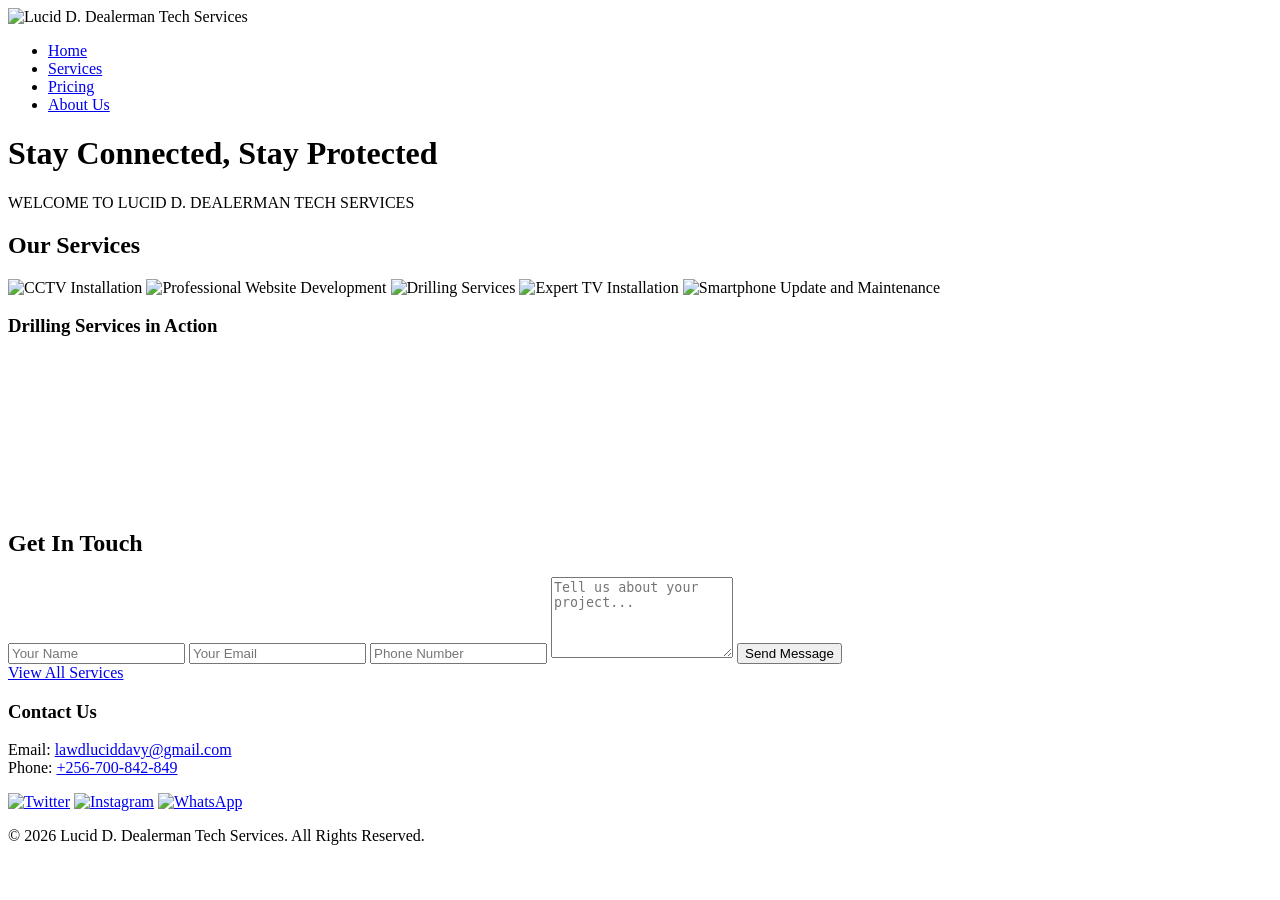
==== index.html @ 88fe86fe "Update index.html" ====
<!DOCTYPE html>
<html lang="en">
<head>
    <meta charset="UTF-8">
    <meta name="viewport" content="width=device-width, initial-scale=1.0">
    <meta name="description" content="Lucid D. Dealerman Tech Services - CCTV, Websites, Drilling, TV & Phone Services in Uganda">
    <meta name="keywords" content="CCTV Installation Uganda, Website Development, Borehole Drilling, TV Installation, Smartphone Repair">
    <meta name="google-site-verification" content="qnJae3ezpTUZFu1Rr0htZNA6gAJBdkSAFYzRtwFW008">
    <title>Lucid D. Dealerman Tech Services | Stay Connected, Stay Protected</title>
    <link rel="stylesheet" href="styles.css">
</head>
<body>
    <nav class="navbar">
        <img src="logo.png" alt="Lucid D. Dealerman Tech Services" class="logo">
        <ul class="nav-links">
            <li><a href="index.html">Home</a></li>
            <li><a href="services.html">Services</a></li>
            <li><a href="pricing.html">Pricing</a></li>
            <li><a href="about.html">About Us</a></li>
        </ul>
    </nav>

    <header class="header">
        <h1 class="slogan fade-in">Stay Connected, Stay Protected</h1>
        <div class="scrolling-text">WELCOME TO LUCID D. DEALERMAN TECH SERVICES</div>
    </header>

    <main>
        <section class="gallery">
            <h2 class="fade-in">Our Services</h2>
            <div class="gallery-container">
                <img src="cctv.jpg" alt="CCTV Installation" class="gallery-img" onclick="openImage('cctv.jpg')">
                <img src="webdv.jpg" alt="Professional Website Development" class="gallery-img" onclick="openImage('webdv.jpg')">
                <img src="drilling.jpg" alt="Drilling Services" class="gallery-img" onclick="openImage('drilling.jpg')">
                <img src="tv-install.jpg" alt="Expert TV Installation" class="gallery-img" onclick="openImage('tv-install.jpg')">
                <img src="phone-maintenance.jpg" alt="Smartphone Update and Maintenance" class="gallery-img" onclick="openImage('phone-maintenance.jpg')">
            </div>
            
            <div class="video-container">
                <h3 class="fade-in">Drilling Services in Action</h3>
                <iframe src="https://www.youtube.com/embed/LLZ4QpDnisM" title="Drilling Services Demo" frameborder="0" allowfullscreen></iframe>
            </div>
        </section>

        <!-- New Contact Form -->
        <section class="contact-form">
            <h2>Get In Touch</h2>
            <form id="contactForm">
                <input type="text" placeholder="Your Name" required>
                <input type="email" placeholder="Your Email" required>
                <input type="tel" placeholder="Phone Number">
                <textarea placeholder="Tell us about your project..." rows="5" required></textarea>
                <button type="submit" class="btn">Send Message</button>
            </form>
        </section>

        <div class="navigation-buttons">
            <a href="services.html" class="btn">View All Services</a>
        </div>
    </main>

    <footer class="footer">
        <div class="contact">
            <h3>Contact Us</h3>
            <p>Email: <a href="mailto:lawdluciddavy@gmail.com">lawdluciddavy@gmail.com</a><br>
               Phone: <a href="tel:+256700842849">+256-700-842-849</a></p>
        </div>
        <div class="social-icons">
            <a href="https://twitter.com/luciddavy" target="_blank"><img src="twitter-icon.png" alt="Twitter"></a>
            <a href="https://instagram.com/mr.luciddavy" target="_blank"><img src="instagram-icon.png" alt="Instagram"></a>
            <a href="https://wa.me/0700842849" target="_blank"><img src="whatsapp-icon.png" alt="WhatsApp"></a>
        </div>
        <p>&copy; 2026 Lucid D. Dealerman Tech Services. All Rights Reserved.</p>
    </footer>

    <script src="script.js"></script>
</body>
</html>
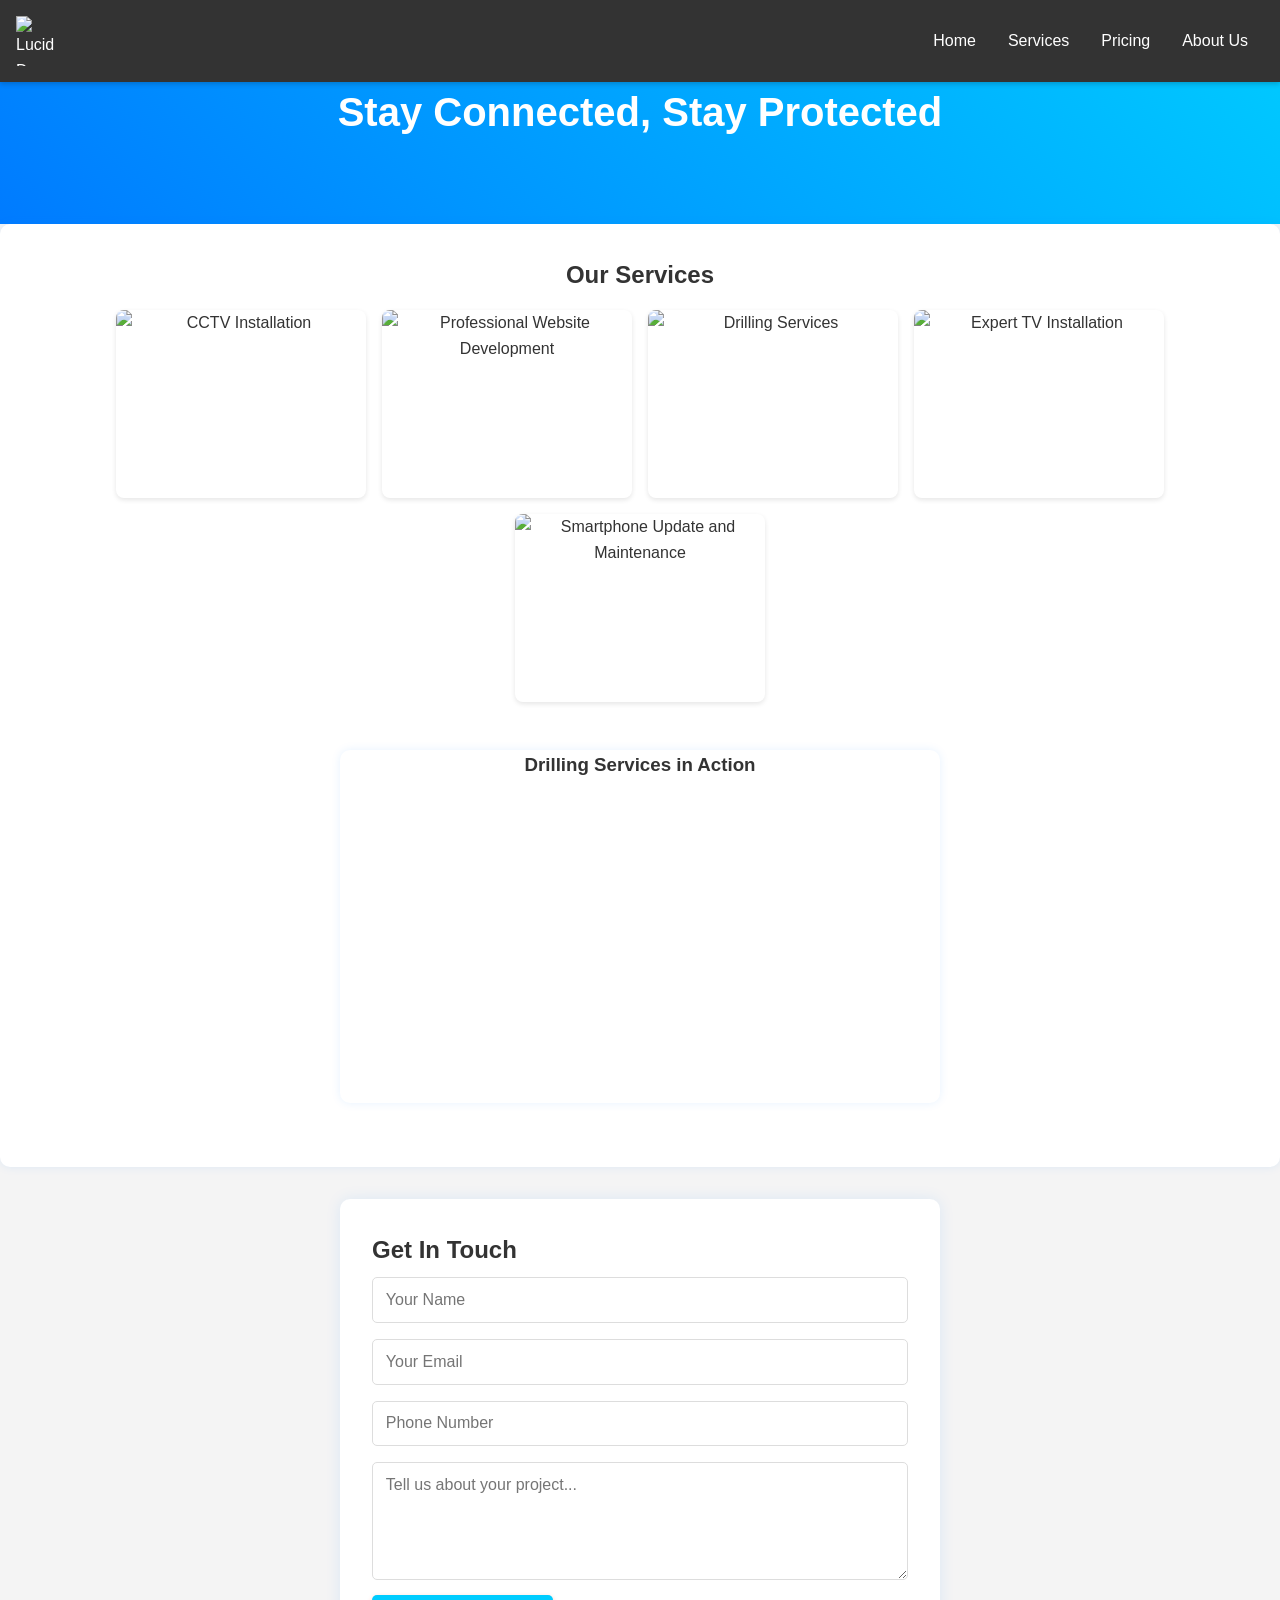
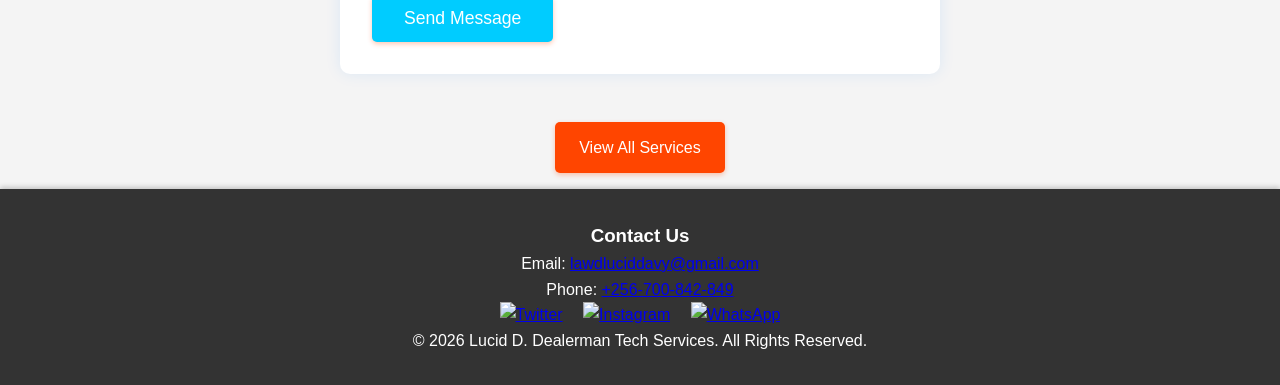
==== commit 8a291dac: "Update index.html" ====
--- a/index.html
+++ b/index.html
@@ -22,7 +22,6 @@
 
     <header class="header">
         <h1 class="slogan fade-in">Stay Connected, Stay Protected</h1>
-        <div class="scrolling-text">WELCOME TO LUCID D. DEALERMAN TECH SERVICES</div>
     </header>
 
     <main>
--- a/styles.css
+++ b/styles.css
@@ -0,0 +1,358 @@
+* {
+    margin: 0;
+    padding: 0;
+    box-sizing: border-box;
+    font-family: Arial, sans-serif;
+}
+
+body {
+    line-height: 1.6;
+    background-color: #f4f4f4;
+    color: #333;
+}
+
+/* Navbar */
+.navbar {
+    position: fixed;
+    top: 0;
+    width: 100%;
+    background: #333;
+    color: white;
+    padding: 1rem;
+    display: flex;
+    justify-content: space-between;
+    align-items: center;
+    box-shadow: 0 2px 5px rgba(0, 0, 0, 0.2);
+}
+
+.logo {
+    width: 50px;
+    height: 50px;
+}
+
+.nav-links {
+    list-style: none;
+    display: flex;
+}
+
+.nav-links li a {
+    color: white;
+    text-decoration: none;
+    padding: 0.5rem 1rem;
+    transition: color 0.3s, transform 0.3s;
+}
+
+.nav-links li a:hover {
+    color: #00ccff;
+    transform: scale(1.1);
+}
+
+/* Header */
+.header {
+    text-align: center;
+    padding: 5rem 0;
+    background: linear-gradient(45deg, #007bff, #00ccff);
+    color: white;
+}
+
+.slogan {
+    font-size: 2.5rem;
+    animation: fadeIn 2s ease-in;
+}
+
+.scrolling-text {
+    font-size: 1.2rem;
+    white-space: nowrap;
+    overflow: hidden;
+    color: #ff4500;
+    animation: scrollText 8s linear infinite, colorChange 4s infinite;
+}
+
+/* Animations */
+@keyframes fadeIn {
+    from { opacity: 0; transform: translateY(20px); }
+    to { opacity: 1; transform: translateY(0); }
+}
+
+@keyframes scrollText {
+    0% { transform: translateX(100%); }
+    100% { transform: translateX(-100%); }
+}
+
+@keyframes colorChange {
+    0% { color: #ff4500; }
+    50% { color: #00ccff; }
+    100% { color: #ff4500; }
+}
+
+.delay-1 { animation-delay: 0.3s; }
+.delay-2 { animation-delay: 0.6s; }
+.delay-3 { animation-delay: 0.9s; }
+.delay-4 { animation-delay: 1.2s; }
+
+/* Gallery */
+.gallery {
+    padding: 2rem;
+    text-align: center;
+    background: #fff;
+    border-radius: 10px;
+    box-shadow: 0 0 10px rgba(0, 123, 255, 0.1);
+}
+
+.gallery-container {
+    display: flex;
+    justify-content: center;
+    gap: 1rem;
+    flex-wrap: wrap;
+    padding: 1rem;
+}
+
+.gallery-img {
+    width: 250px;
+    height: 188px;
+    object-fit: cover;
+    cursor: pointer;
+    border-radius: 8px;
+    transition: transform 0.3s, box-shadow 0.3s;
+    box-shadow: 0 2px 5px rgba(0, 0, 0, 0.1);
+}
+
+.gallery-img:hover {
+    transform: scale(1.1);
+    box-shadow: 0 5px 15px rgba(0, 123, 255, 0.3);
+    animation: bounce 0.5s;
+}
+
+@keyframes bounce {
+    0%, 20%, 50%, 80%, 100% { transform: scale(1.1) translateY(0); }
+    40% { transform: scale(1.1) translateY(-10px); }
+    60% { transform: scale(1.1) translateY(-5px); }
+}
+
+/* Video */
+.video-container {
+    margin: 2rem auto;
+    max-width: 600px;
+    border-radius: 10px;
+    overflow: hidden;
+    box-shadow: 0 0 10px rgba(0, 123, 255, 0.1);
+}
+
+iframe {
+    width: 100%;
+    height: 315px;
+    border: none;
+}
+
+/* Navigation Buttons */
+.navigation-buttons {
+    text-align: center;
+    padding: 1rem;
+}
+
+.btn {
+    display: inline-block;
+    padding: 0.8rem 1.5rem;
+    background: #ff4500;
+    color: white;
+    text-decoration: none;
+    border-radius: 5px;
+    transition: background 0.3s, transform 0.3s;
+    box-shadow: 0 2px 5px rgba(255, 69, 0, 0.3);
+}
+
+.btn:hover {
+    background: #ff6347;
+    transform: scale(1.05);
+}
+
+/* Footer */
+.footer {
+    background: #333;
+    color: white;
+    padding: 2rem;
+    text-align: center;
+    box-shadow: 0 -2px 5px rgba(0, 0, 0, 0.2);
+}
+
+.social-icons img {
+    width: 30px;
+    margin: 0 0.5rem;
+    transition: transform 0.3s;
+}
+
+.social-icons img:hover {
+    transform: scale(1.2);
+}
+
+/* Services Section */
+.services {
+    padding: 2rem;
+    text-align: center;
+    background: #fff;
+    border-radius: 10px;
+    box-shadow: 0 0 10px rgba(0, 123, 255, 0.1);
+}
+
+.service-item {
+    margin: 1.5rem 0;
+    padding: 1rem;
+    background: #f9f9f9;
+    border-radius: 8px;
+    box-shadow: 0 2px 5px rgba(0, 0, 0, 0.1);
+}
+
+.service-item h3 {
+    color: #ff4500;
+    font-size: 1.5rem;
+    animation: slideIn 1s ease-out;
+}
+
+.service-item p {
+    max-width: 600px;
+    margin: 0 auto;
+    color: #333;
+}
+
+@keyframes slideIn {
+    from { opacity: 0; transform: translateX(-20px); }
+    to { opacity: 1; transform: translateX(0); }
+}
+
+/* Pricing Section */
+.pricing {
+    padding: 2rem;
+    text-align: center;
+    background: #fff;
+    border-radius: 10px;
+    box-shadow: 0 0 10px rgba(0, 123, 255, 0.1);
+}
+
+.pricing-table {
+    margin: 2rem auto;
+    border-collapse: collapse;
+    width: 80%;
+    max-width: 600px;
+    background: #f9f9f9;
+    border-radius: 8px;
+    box-shadow: 0 2px 10px rgba(0, 0, 0, 0.1);
+}
+
+.pricing-table th, .pricing-table td {
+    border: 1px solid #ddd;
+    padding: 1rem;
+    transition: background 0.3s;
+}
+
+.pricing-table th {
+    background: #ff4500;
+    color: white;
+}
+
+.pricing-table tr:hover {
+    background: #f0f0f0;
+}
+
+/* About Section */
+.about {
+    padding: 2rem;
+    text-align: center;
+    background: #fff;
+    border-radius: 10px;
+    box-shadow: 0 0 10px rgba(0, 123, 255, 0.1);
+}
+
+.about p {
+    max-width: 800px;
+    margin: 1rem auto;
+    color: #333;
+    line-height: 1.8;
+                     }
+                    
+                    
+/* Add these new styles at the bottom of styles.css */
+
+/* Mobile Navbar */
+@media (max-width: 768px) {
+    .nav-links {
+        display: none;
+        flex-direction: column;
+        position: absolute;
+        top: 70px;
+        left: 0;
+        width: 100%;
+        background: #333;
+        padding: 1rem 0;
+    }
+    .nav-links.active {
+        display: flex;
+    }
+    .hamburger {
+        display: block;
+        cursor: pointer;
+        font-size: 1.8rem;
+    }
+}
+
+/* Contact Form */
+.contact-form {
+    max-width: 600px;
+    margin: 2rem auto;
+    padding: 2rem;
+    background: #fff;
+    border-radius: 10px;
+    box-shadow: 0 0 15px rgba(0, 123, 255, 0.1);
+}
+
+.contact-form input,
+.contact-form textarea {
+    width: 100%;
+    padding: 0.8rem;
+    margin: 0.5rem 0;
+    border: 1px solid #ddd;
+    border-radius: 5px;
+    font-size: 1rem;
+}
+
+.contact-form button {
+    background: #00ccff;
+    color: white;
+    border: none;
+    padding: 0.8rem 2rem;
+    border-radius: 5px;
+    cursor: pointer;
+    font-size: 1.1rem;
+}
+
+.contact-form button:hover {
+    background: #007bff;
+}
+
+/* Modal for Gallery */
+.modal {
+    display: none;
+    position: fixed;
+    top: 0;
+    left: 0;
+    width: 100%;
+    height: 100%;
+    background: rgba(0,0,0,0.9);
+    z-index: 1000;
+    justify-content: center;
+    align-items: center;
+}
+
+.modal-content {
+    max-width: 90%;
+    max-height: 90%;
+    border-radius: 10px;
+}
+
+.close {
+    position: absolute;
+    top: 20px;
+    right: 30px;
+    color: white;
+    font-size: 40px;
+    cursor: pointer;
+}
